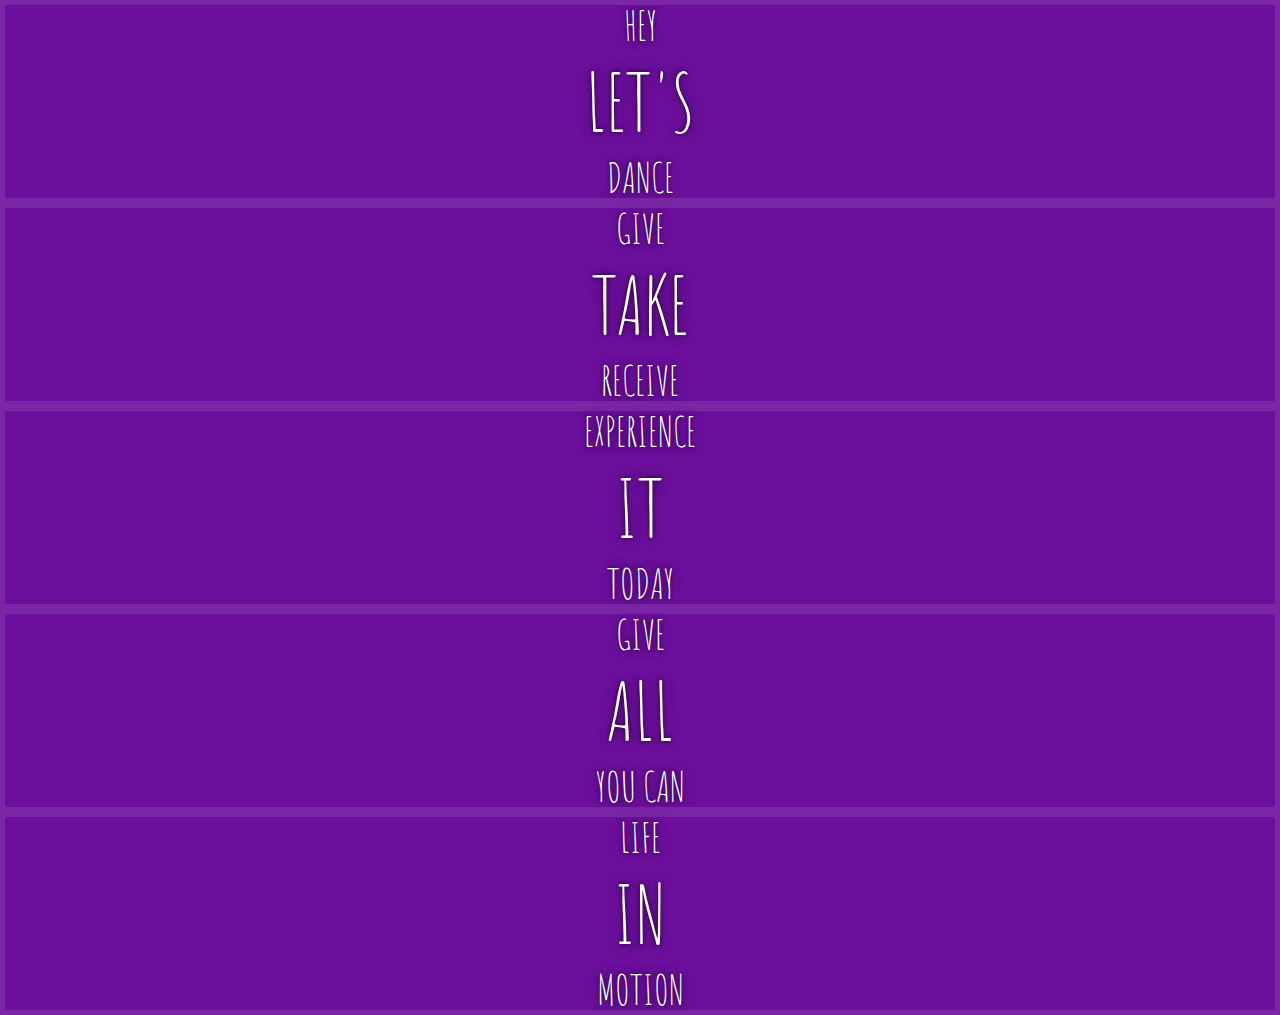
==== 05-FlexPanelGallery/index.html @ ff9844cb "Completed two of the challenges" ====
<!DOCTYPE html>
<html lang="en">
<head>
  <meta charset="UTF-8">
  <title>Flex Panels 💪</title>
  <link href='https://fonts.googleapis.com/css?family=Amatic+SC' rel='stylesheet' type='text/css'>
</head>
<body>
  <style>
    html {
      box-sizing: border-box;
      background: #ffc600;
      font-family: 'helvetica neue';
      font-size: 20px;
      font-weight: 200;
    }
    
    body {
      margin: 0;
    }
    
    *, *:before, *:after {
      box-sizing: inherit;
    }

    .panels {
      min-height: 100vh;
      overflow: hidden;
    }

    .panel {
      background: #6B0F9C;
      box-shadow: inset 0 0 0 5px rgba(255,255,255,0.1);
      color: white;
      text-align: center;
      align-items: center;
      /* Safari transitionend event.propertyName === flex */
      /* Chrome + FF transitionend event.propertyName === flex-grow */
      transition:
        font-size 0.7s cubic-bezier(0.61,-0.19, 0.7,-0.11),
        flex 0.7s cubic-bezier(0.61,-0.19, 0.7,-0.11),
        background 0.2s;
      font-size: 20px;
      background-size: cover;
      background-position: center;
    }

    .panel1 { background-image:url(https://source.unsplash.com/gYl-UtwNg_I/1500x1500); }
    .panel2 { background-image:url(https://source.unsplash.com/rFKUFzjPYiQ/1500x1500); }
    .panel3 { background-image:url(https://images.unsplash.com/photo-1465188162913-8fb5709d6d57?ixlib=rb-0.3.5&q=80&fm=jpg&crop=faces&cs=tinysrgb&w=1500&h=1500&fit=crop&s=967e8a713a4e395260793fc8c802901d); }
    .panel4 { background-image:url(https://source.unsplash.com/ITjiVXcwVng/1500x1500); }
    .panel5 { background-image:url(https://source.unsplash.com/3MNzGlQM7qs/1500x1500); }

    /* Flex Children */
    .panel > * {
      margin: 0;
      width: 100%;
      transition: transform 0.5s;
    }

    .panel p {
      text-transform: uppercase;
      font-family: 'Amatic SC', cursive;
      text-shadow: 0 0 4px rgba(0, 0, 0, 0.72), 0 0 14px rgba(0, 0, 0, 0.45);
      font-size: 2em;
    }
    
    .panel p:nth-child(2) {
      font-size: 4em;
    }

    .panel.open {
      font-size: 40px;
    }

  </style>


  <div class="panels">
    <div class="panel panel1">
      <p>Hey</p>
      <p>Let's</p>
      <p>Dance</p>
    </div>
    <div class="panel panel2">
      <p>Give</p>
      <p>Take</p>
      <p>Receive</p>
    </div>
    <div class="panel panel3">
      <p>Experience</p>
      <p>It</p>
      <p>Today</p>
    </div>
    <div class="panel panel4">
      <p>Give</p>
      <p>All</p>
      <p>You can</p>
    </div>
    <div class="panel panel5">
      <p>Life</p>
      <p>In</p>
      <p>Motion</p>
    </div>
  </div>

  <script>

  </script>



</body>
</html>
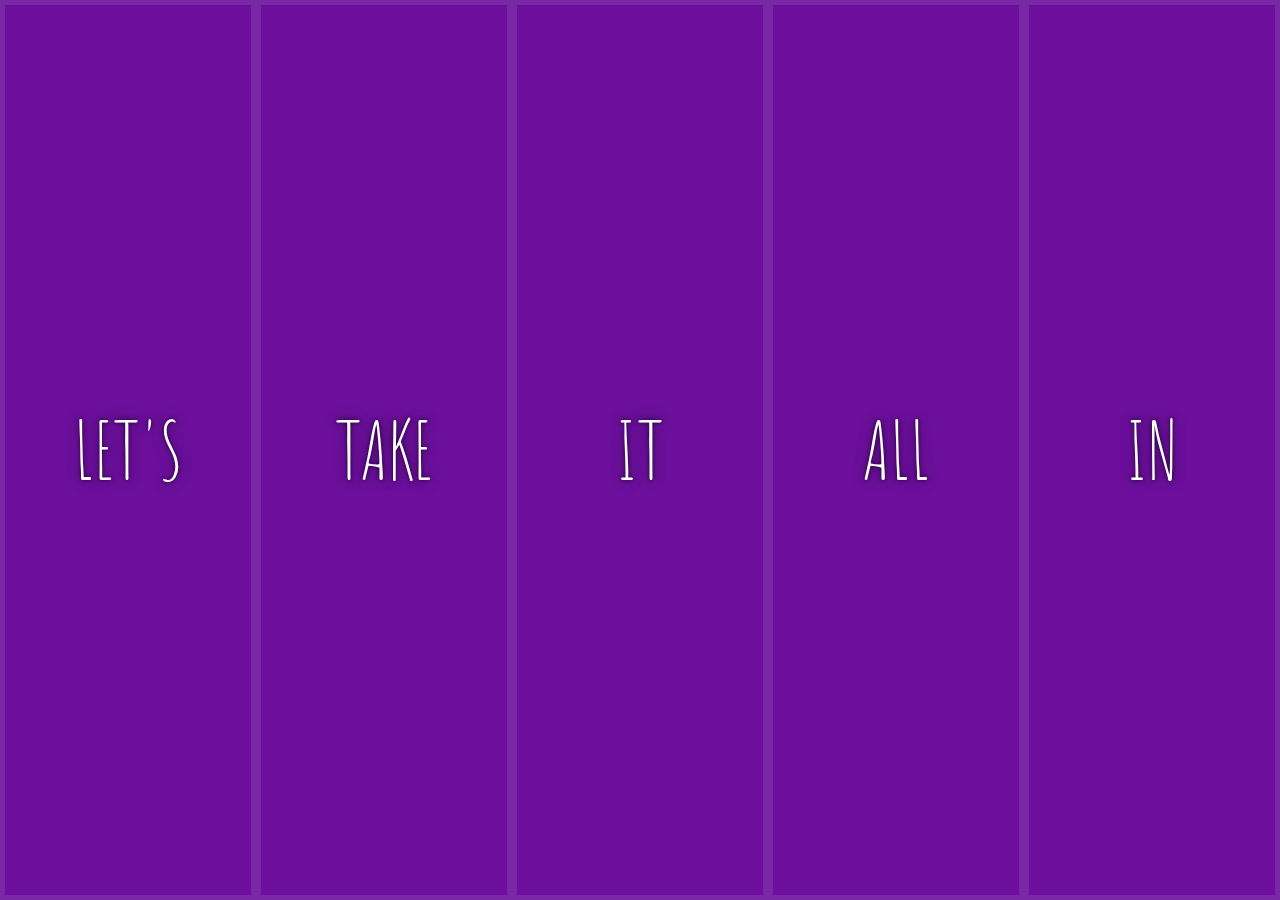
==== commit fdae922f: "done with this and it's one of my favs" ====
--- a/05-FlexPanelGallery/index.html
+++ b/05-FlexPanelGallery/index.html
@@ -26,9 +26,16 @@
     .panels {
       min-height: 100vh;
       overflow: hidden;
+      display: flex;
+      justify-content: center;
     }
 
     .panel {
+      flex: 1;
+      display: flex;
+      flex-direction: column;
+      align-items: center;
+      justify-content: center;
       background: #6B0F9C;
       box-shadow: inset 0 0 0 5px rgba(255,255,255,0.1);
       color: white;
@@ -38,8 +45,7 @@
       /* Chrome + FF transitionend event.propertyName === flex-grow */
       transition:
         font-size 0.7s cubic-bezier(0.61,-0.19, 0.7,-0.11),
-        flex 0.7s cubic-bezier(0.61,-0.19, 0.7,-0.11),
-        background 0.2s;
+        flex 0.7s cubic-bezier(0.61,-0.19, 0.7,-0.11), 0.2s;
       font-size: 20px;
       background-size: cover;
       background-position: center;
@@ -56,6 +62,26 @@
       margin: 0;
       width: 100%;
       transition: transform 0.5s;
+      flex: 1 0 auto;
+      display: flex;
+      justify-content: center;
+      align-items: center;
+    }
+
+    .panel>*:first-child{
+      transform: translateY(-100%);
+    }
+
+    .panel>*:last-child{
+      transform: translateY(100%);
+    }
+    
+    .panel.open-active>*:first-child{
+      transform: translateY(0);
+    }
+
+    .panel.open-active>*:last-child{
+      transform: translateY(0);
     }
 
     .panel p {
@@ -69,10 +95,32 @@
       font-size: 4em;
     }
 
-    .panel.open {
+   .panel.open {
       font-size: 40px;
+      flex: 5;
     }
 
+  @media (max-width:765px) {
+    .panels {
+      overflow: hidden;
+      display: block;
+    }
+    .panel>*:first-child{
+      transform: translateX(-100%);
+    }
+    .panel>*:last-child{
+      transform: translateX(100%);
+    }
+    .panel.open {
+      height: 100vh;
+    }
+    .panel.open-active>*:first-child{
+      transform: translateX(0);
+    }
+    .panel.open-active>*:last-child{
+      transform: translateX(0);
+    }
+  }
   </style>
 
 
@@ -105,10 +153,22 @@
   </div>
 
   <script>
+   const flexPanels = document.querySelectorAll(".panel");
 
+  //  Event listeners
+   flexPanels.forEach(panel =>panel.addEventListener("click", flexPanelHandlerOpen));
+   flexPanels.forEach(panel =>panel.addEventListener("transitionend", flexPanelHandlerActive));
+
+  //  Functions
+   function flexPanelHandlerOpen() {
+    this.classList.toggle("open");
+   }
+   function flexPanelHandlerActive(event) {
+    console.log(event.propertyName);
+    if (event.propertyName.includes("flex")) {
+      this.classList.toggle("open-active");
+    }
+   }
   </script>
-
-
-
 </body>
 </html>
